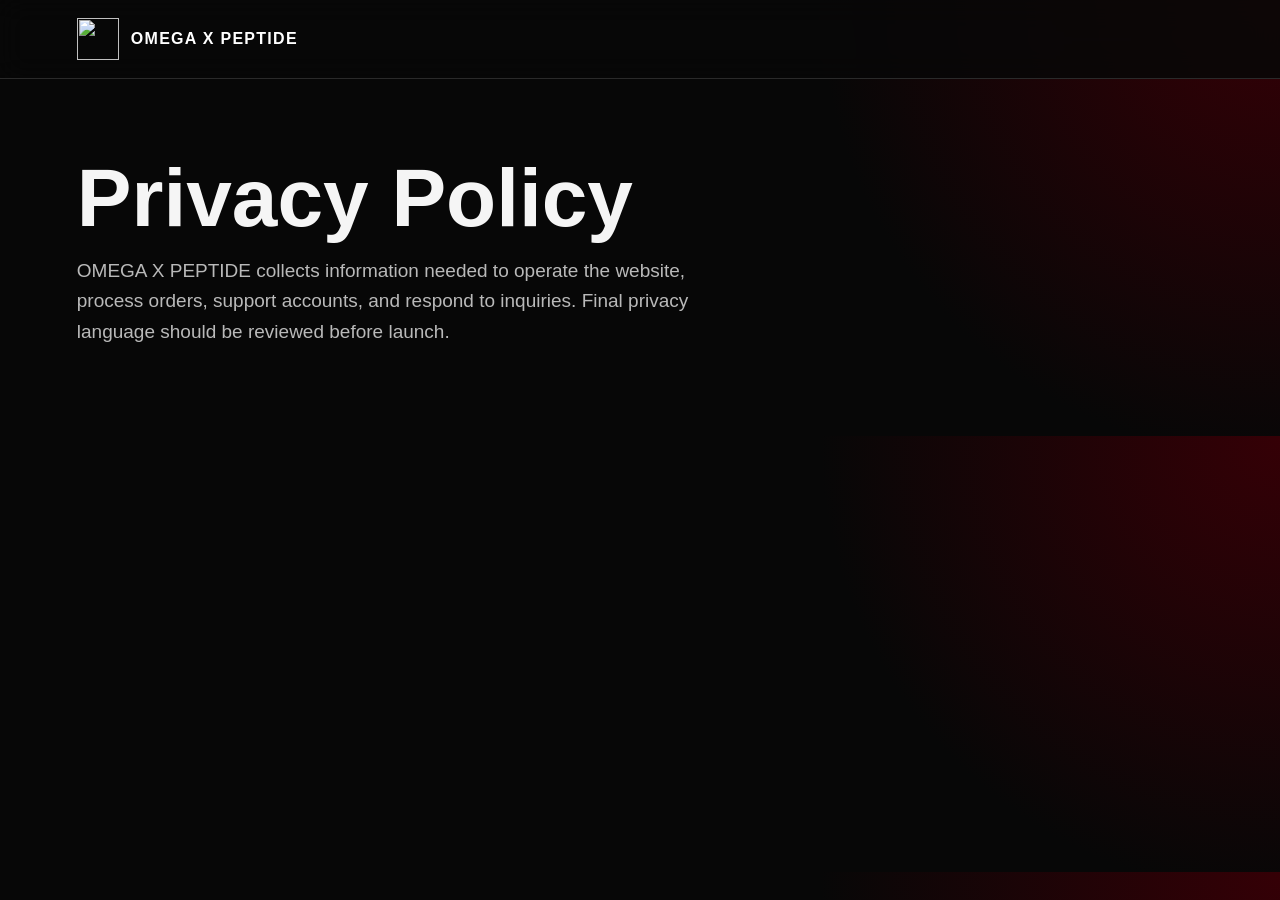
==== privacy.html @ 71b352d0 "Add files via upload" ====
<!doctype html><html lang="en"><head><meta charset="utf-8"><meta name="viewport" content="width=device-width,initial-scale=1"><title>Privacy | OMEGA X PEPTIDE</title><link rel="stylesheet" href="styles.css"></head><body><header class="site-header"><a class="brand" href="index.html"><img src="assets/logo.png"><span>OMEGA X PEPTIDE</span></a></header><main class="section"><h1>Privacy Policy</h1><p class="hero-text">OMEGA X PEPTIDE collects information needed to operate the website, process orders, support accounts, and respond to inquiries. Final privacy language should be reviewed before launch.</p></main></body></html>
---- styles.css ----
:root{--bg:#070707;--panel:#111;--panel2:#181818;--text:#f5f5f5;--muted:#b9b9b9;--red:#e50914;--red2:#91000a;--line:#2a2a2a}*{box-sizing:border-box}html{scroll-behavior:smooth}body{margin:0;background:radial-gradient(circle at top right,#350006 0,#070707 34%);color:var(--text);font-family:Inter,Arial,sans-serif}.top-alert{text-align:center;background:var(--red);color:#fff;font-weight:800;padding:9px;font-size:13px;letter-spacing:.08em;text-transform:uppercase}.site-header{position:sticky;top:0;z-index:10;display:flex;align-items:center;justify-content:space-between;padding:18px 6vw;background:rgba(7,7,7,.86);backdrop-filter:blur(14px);border-bottom:1px solid var(--line)}.brand{display:flex;align-items:center;gap:12px;color:#fff;text-decoration:none;font-weight:900;letter-spacing:.08em}.brand img{width:42px;height:42px;object-fit:contain}nav{display:flex;gap:22px}nav a,.footer-links a{color:var(--muted);text-decoration:none;font-weight:700}.ghost,.secondary{background:transparent;color:#fff;border:1px solid var(--line);border-radius:999px;padding:11px 18px;cursor:pointer}.primary{display:inline-block;background:linear-gradient(135deg,var(--red),var(--red2));color:#fff;text-decoration:none;border:0;border-radius:999px;padding:13px 22px;font-weight:900;cursor:pointer}.full{width:100%;border-radius:14px;margin-top:14px}.hero{display:grid;grid-template-columns:1.3fr .7fr;gap:40px;align-items:center;min-height:74vh;padding:80px 6vw}.eyebrow{color:#ff4b55;font-weight:900;text-transform:uppercase;letter-spacing:.16em;font-size:12px}h1{font-size:clamp(42px,7vw,82px);line-height:.95;margin:10px 0}h2{font-size:clamp(28px,4vw,46px);margin:8px 0}.hero-text{font-size:19px;max-width:680px;color:var(--muted);line-height:1.6}.hero-actions{display:flex;gap:14px;margin-top:28px}.hero-card,.notice-card,.panel-box{background:linear-gradient(180deg,rgba(255,255,255,.06),rgba(255,255,255,.025));border:1px solid var(--line);border-radius:28px;padding:28px;box-shadow:0 30px 90px rgba(0,0,0,.45)}.vial{height:340px;border-radius:26px;background:linear-gradient(180deg,#fff,#cfcfcf);display:grid;place-items:center;margin-bottom:22px}.vial img{width:70%;filter:drop-shadow(0 18px 24px rgba(0,0,0,.28))}.notice-card{margin:0 6vw 30px;color:#ddd;line-height:1.6}.section{padding:70px 6vw}.section-head{max-width:750px}.section-head p,.split p,.faq p{color:var(--muted);line-height:1.6}.filters{display:flex;gap:14px;margin:25px 0}.filters input,.panel input{width:100%;background:#0d0d0d;border:1px solid var(--line);color:#fff;border-radius:14px;padding:15px 16px;margin-bottom:12px}.product-grid{display:grid;grid-template-columns:repeat(3,1fr);gap:18px}.product-card{background:var(--panel);border:1px solid var(--line);border-radius:22px;padding:20px;transition:.2s}.product-card:hover{transform:translateY(-3px);border-color:#5b1116}.product-card .mock{height:160px;background:linear-gradient(180deg,#f7f7f7,#bdbdbd);border-radius:18px;display:grid;place-items:center;margin-bottom:16px}.mock img{width:72px}.product-card h3{margin:0 0 8px;font-size:22px}.meta{color:var(--muted);font-weight:700}.price{font-size:26px;font-weight:900;margin:16px 0}.product-card button{width:100%}.split{display:grid;grid-template-columns:1fr 1fr;gap:35px}.feature-list{display:grid;gap:15px}.feature-list div{background:var(--panel);border:1px solid var(--line);border-radius:18px;padding:18px}.feature-list span{display:block;color:var(--muted);margin-top:6px}.faq details{background:var(--panel);border:1px solid var(--line);border-radius:16px;margin:12px 0;padding:17px}summary{font-weight:900;cursor:pointer}footer{display:flex;justify-content:space-between;padding:35px 6vw;border-top:1px solid var(--line);color:var(--muted)}.footer-links{display:flex;gap:18px}.panel{position:fixed;inset:0;background:rgba(0,0,0,.72);z-index:50;display:grid;place-items:center;padding:20px}.hidden{display:none}.panel-box{width:min(560px,100%);position:relative}.panel-box.small{width:min(420px,100%)}.close{position:absolute;right:18px;top:14px;background:none;color:#fff;border:0;font-size:30px;cursor:pointer}.cart-row{display:flex;justify-content:space-between;gap:12px;border-bottom:1px solid var(--line);padding:12px 0}.cart-total{font-size:22px;font-weight:900;text-align:right;margin-top:20px}.checkbox{display:flex;gap:10px;align-items:flex-start;color:var(--muted);font-size:14px;line-height:1.4}.tiny{color:var(--muted);font-size:12px;line-height:1.5}@media(max-width:850px){nav{display:none}.hero,.split{grid-template-columns:1fr}.hero{padding-top:45px}.product-grid{grid-template-columns:1fr}.hero-actions,.filters,footer{flex-direction:column}.site-header{gap:10px}.brand span{font-size:13px}.vial{height:240px}}
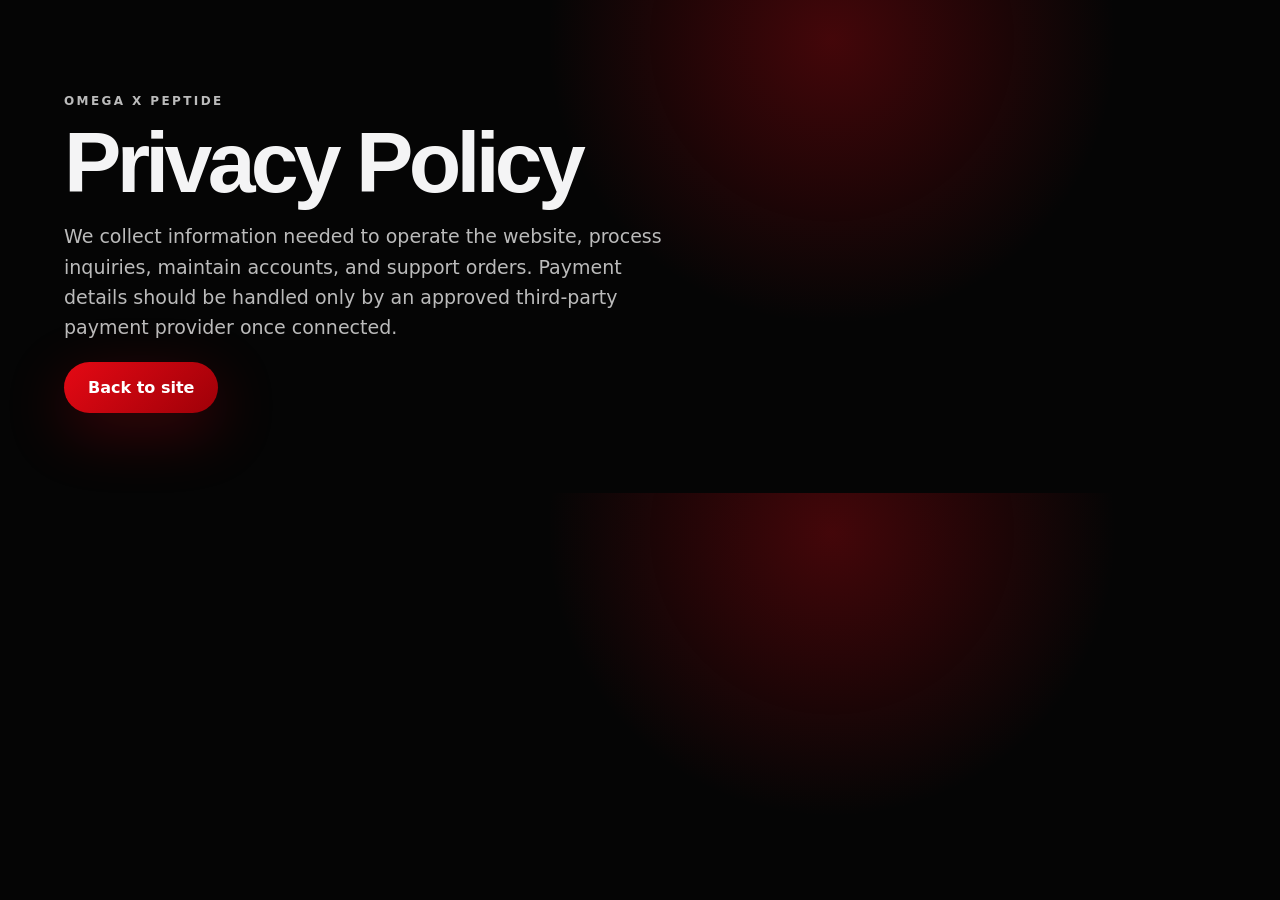
==== commit 6c49e64b: "Add files via upload" ====
--- a/privacy.html
+++ b/privacy.html
@@ -1 +1 @@
-<!doctype html><html lang="en"><head><meta charset="utf-8"><meta name="viewport" content="width=device-width,initial-scale=1"><title>Privacy | OMEGA X PEPTIDE</title><link rel="stylesheet" href="styles.css"></head><body><header class="site-header"><a class="brand" href="index.html"><img src="assets/logo.png"><span>OMEGA X PEPTIDE</span></a></header><main class="section"><h1>Privacy Policy</h1><p class="hero-text">OMEGA X PEPTIDE collects information needed to operate the website, process orders, support accounts, and respond to inquiries. Final privacy language should be reviewed before launch.</p></main></body></html>
+<!doctype html><html><head><meta charset="utf-8"><meta name="viewport" content="width=device-width,initial-scale=1"><title>Privacy | OMEGA X PEPTIDE</title><link rel="stylesheet" href="styles.css"></head><body><main class="faq"><p class="eyebrow red">OMEGA X PEPTIDE</p><h1>Privacy Policy</h1><p class="subhead">We collect information needed to operate the website, process inquiries, maintain accounts, and support orders. Payment details should be handled only by an approved third-party payment provider once connected.</p><a class="primary" href="index.html">Back to site</a></main></body></html>
--- a/styles.css
+++ b/styles.css
@@ -1 +1,2 @@
-:root{--bg:#070707;--panel:#111;--panel2:#181818;--text:#f5f5f5;--muted:#b9b9b9;--red:#e50914;--red2:#91000a;--line:#2a2a2a}*{box-sizing:border-box}html{scroll-behavior:smooth}body{margin:0;background:radial-gradient(circle at top right,#350006 0,#070707 34%);color:var(--text);font-family:Inter,Arial,sans-serif}.top-alert{text-align:center;background:var(--red);color:#fff;font-weight:800;padding:9px;font-size:13px;letter-spacing:.08em;text-transform:uppercase}.site-header{position:sticky;top:0;z-index:10;display:flex;align-items:center;justify-content:space-between;padding:18px 6vw;background:rgba(7,7,7,.86);backdrop-filter:blur(14px);border-bottom:1px solid var(--line)}.brand{display:flex;align-items:center;gap:12px;color:#fff;text-decoration:none;font-weight:900;letter-spacing:.08em}.brand img{width:42px;height:42px;object-fit:contain}nav{display:flex;gap:22px}nav a,.footer-links a{color:var(--muted);text-decoration:none;font-weight:700}.ghost,.secondary{background:transparent;color:#fff;border:1px solid var(--line);border-radius:999px;padding:11px 18px;cursor:pointer}.primary{display:inline-block;background:linear-gradient(135deg,var(--red),var(--red2));color:#fff;text-decoration:none;border:0;border-radius:999px;padding:13px 22px;font-weight:900;cursor:pointer}.full{width:100%;border-radius:14px;margin-top:14px}.hero{display:grid;grid-template-columns:1.3fr .7fr;gap:40px;align-items:center;min-height:74vh;padding:80px 6vw}.eyebrow{color:#ff4b55;font-weight:900;text-transform:uppercase;letter-spacing:.16em;font-size:12px}h1{font-size:clamp(42px,7vw,82px);line-height:.95;margin:10px 0}h2{font-size:clamp(28px,4vw,46px);margin:8px 0}.hero-text{font-size:19px;max-width:680px;color:var(--muted);line-height:1.6}.hero-actions{display:flex;gap:14px;margin-top:28px}.hero-card,.notice-card,.panel-box{background:linear-gradient(180deg,rgba(255,255,255,.06),rgba(255,255,255,.025));border:1px solid var(--line);border-radius:28px;padding:28px;box-shadow:0 30px 90px rgba(0,0,0,.45)}.vial{height:340px;border-radius:26px;background:linear-gradient(180deg,#fff,#cfcfcf);display:grid;place-items:center;margin-bottom:22px}.vial img{width:70%;filter:drop-shadow(0 18px 24px rgba(0,0,0,.28))}.notice-card{margin:0 6vw 30px;color:#ddd;line-height:1.6}.section{padding:70px 6vw}.section-head{max-width:750px}.section-head p,.split p,.faq p{color:var(--muted);line-height:1.6}.filters{display:flex;gap:14px;margin:25px 0}.filters input,.panel input{width:100%;background:#0d0d0d;border:1px solid var(--line);color:#fff;border-radius:14px;padding:15px 16px;margin-bottom:12px}.product-grid{display:grid;grid-template-columns:repeat(3,1fr);gap:18px}.product-card{background:var(--panel);border:1px solid var(--line);border-radius:22px;padding:20px;transition:.2s}.product-card:hover{transform:translateY(-3px);border-color:#5b1116}.product-card .mock{height:160px;background:linear-gradient(180deg,#f7f7f7,#bdbdbd);border-radius:18px;display:grid;place-items:center;margin-bottom:16px}.mock img{width:72px}.product-card h3{margin:0 0 8px;font-size:22px}.meta{color:var(--muted);font-weight:700}.price{font-size:26px;font-weight:900;margin:16px 0}.product-card button{width:100%}.split{display:grid;grid-template-columns:1fr 1fr;gap:35px}.feature-list{display:grid;gap:15px}.feature-list div{background:var(--panel);border:1px solid var(--line);border-radius:18px;padding:18px}.feature-list span{display:block;color:var(--muted);margin-top:6px}.faq details{background:var(--panel);border:1px solid var(--line);border-radius:16px;margin:12px 0;padding:17px}summary{font-weight:900;cursor:pointer}footer{display:flex;justify-content:space-between;padding:35px 6vw;border-top:1px solid var(--line);color:var(--muted)}.footer-links{display:flex;gap:18px}.panel{position:fixed;inset:0;background:rgba(0,0,0,.72);z-index:50;display:grid;place-items:center;padding:20px}.hidden{display:none}.panel-box{width:min(560px,100%);position:relative}.panel-box.small{width:min(420px,100%)}.close{position:absolute;right:18px;top:14px;background:none;color:#fff;border:0;font-size:30px;cursor:pointer}.cart-row{display:flex;justify-content:space-between;gap:12px;border-bottom:1px solid var(--line);padding:12px 0}.cart-total{font-size:22px;font-weight:900;text-align:right;margin-top:20px}.checkbox{display:flex;gap:10px;align-items:flex-start;color:var(--muted);font-size:14px;line-height:1.4}.tiny{color:var(--muted);font-size:12px;line-height:1.5}@media(max-width:850px){nav{display:none}.hero,.split{grid-template-columns:1fr}.hero{padding-top:45px}.product-grid{grid-template-columns:1fr}.hero-actions,.filters,footer{flex-direction:column}.site-header{gap:10px}.brand span{font-size:13px}.vial{height:240px}}
+:root{--bg:#050505;--panel:#0d0d0f;--soft:#151517;--line:#2a2a2e;--text:#f4f4f5;--muted:#a2a2aa;--red:#e50914;--red2:#990008;--white:#fff}*{box-sizing:border-box}html{scroll-behavior:smooth}body{margin:0;background:radial-gradient(circle at 65% 8%,rgba(229,9,20,.28),transparent 30%),var(--bg);color:var(--text);font-family:Inter,system-ui,-apple-system,BlinkMacSystemFont,"Segoe UI",sans-serif}body.no-scroll{overflow:hidden}a{color:inherit;text-decoration:none}button,input{font:inherit}.topbar{height:34px;background:linear-gradient(90deg,#c90008,#ff1b25,#8c0007);display:flex;justify-content:center;gap:22px;align-items:center;font-size:11px;font-weight:800;letter-spacing:.12em;text-transform:uppercase}.site-header{height:86px;position:sticky;top:0;z-index:30;display:flex;align-items:center;justify-content:space-between;padding:0 clamp(18px,5vw,72px);background:rgba(5,5,5,.76);backdrop-filter:blur(18px);border-bottom:1px solid rgba(255,255,255,.08)}.brand{display:flex;align-items:center;gap:14px}.brand img{width:56px;height:56px;object-fit:contain;background:#fff;border-radius:14px;padding:4px}.brand strong{font-family:Space Grotesk,sans-serif;font-size:22px;letter-spacing:.14em}.brand small{display:block;color:var(--red);font-size:12px;font-weight:800;letter-spacing:.28em}.desktop-nav{display:flex;gap:30px;color:#d9d9de;font-size:13px;font-weight:700}.desktop-nav a{position:relative}.desktop-nav a:after{content:"";height:2px;background:var(--red);position:absolute;left:0;right:100%;bottom:-9px;transition:.25s}.desktop-nav a:hover:after{right:0}.header-actions{display:flex;align-items:center;gap:10px}.ghost,.cart-pill,.menu-btn,.redline{border:1px solid rgba(255,255,255,.15);background:#0c0c0e;color:#fff;border-radius:999px;padding:12px 18px;font-weight:800}.cart-pill{background:#fff;color:#050505}.cart-pill span{background:var(--red);color:#fff;border-radius:999px;padding:2px 8px;margin-left:6px}.menu-btn{display:none;width:48px;height:44px;padding:0}.menu-btn span{display:block;width:20px;height:2px;background:#fff;margin:5px auto}.mobile-menu{position:fixed;inset:0 0 0 auto;width:min(380px,88vw);background:#080809;z-index:60;transform:translateX(100%);transition:.28s;padding:80px 26px;display:flex;flex-direction:column;gap:22px;border-left:1px solid var(--line)}.mobile-menu.show{transform:translateX(0)}.mobile-menu a{font-size:22px;font-weight:800}.close-menu,.close-x{position:absolute;right:20px;top:20px;background:none;border:0;color:#fff;font-size:42px}.hero{position:relative;min-height:680px;padding:100px clamp(18px,6vw,88px);display:grid;grid-template-columns:1.08fr .92fr;gap:46px;align-items:center;overflow:hidden;border-bottom:1px solid rgba(229,9,20,.35)}.hero-bg{position:absolute;inset:0;background:linear-gradient(90deg,#050505 0%,rgba(5,5,5,.84) 45%,rgba(5,5,5,.35) 100%),radial-gradient(circle at 75% 45%,rgba(229,9,20,.36),transparent 33%);opacity:.95}.hero-copy,.hero-card{position:relative;z-index:2}.eyebrow{color:#c9c9cc;text-transform:uppercase;letter-spacing:.2em;font-weight:900;font-size:12px}.red{color:var(--red)}h1,h2,h3{font-family:Space Grotesk,Inter,sans-serif;margin:0}h1{font-size:clamp(48px,7vw,86px);line-height:.92;letter-spacing:-.055em;max-width:850px}h2{font-size:clamp(32px,4vw,58px);line-height:1;letter-spacing:-.04em}.subhead{font-size:19px;line-height:1.7;color:#d4d4da;max-width:620px}.hero-buttons{display:flex;gap:14px;margin-top:34px}.primary,.secondary,.checkout{display:inline-flex;justify-content:center;align-items:center;border-radius:999px;padding:16px 24px;font-weight:900}.primary,.checkout{border:0;background:linear-gradient(135deg,var(--red),#9e0008);color:white;box-shadow:0 18px 60px rgba(229,9,20,.25)}.secondary{border:1px solid rgba(255,255,255,.2);background:#111;color:#fff}.hero-card{min-height:490px;border:1px solid rgba(255,255,255,.12);border-radius:34px;background:linear-gradient(160deg,rgba(255,255,255,.08),rgba(255,255,255,.02));box-shadow:0 30px 90px rgba(0,0,0,.55);overflow:hidden}.vial-stack{position:absolute;inset:40px 25px 90px;display:flex;align-items:flex-end;justify-content:center;gap:12px}.vial{width:150px;height:290px;border-radius:30px 30px 16px 16px;background:linear-gradient(90deg,#141414,#e9e9e9,#1a1a1a);position:relative;box-shadow:inset 0 0 0 1px rgba(255,255,255,.22),0 26px 50px rgba(0,0,0,.45)}.vial:before{content:"";position:absolute;width:92px;height:42px;top:-30px;left:50%;transform:translateX(-50%);background:linear-gradient(#222,#070707);border-radius:10px 10px 4px 4px;border-top:8px solid #d91319}.vial:after{content:"";position:absolute;left:14px;right:14px;top:118px;height:105px;background:#050505;border-radius:12px;border:1px solid rgba(255,255,255,.08)}.vial img{position:absolute;z-index:2;width:68px;height:68px;object-fit:contain;background:#fff;border-radius:50%;top:136px;left:50%;transform:translateX(-50%)}.vial-back,.vial-side{transform:scale(.78);opacity:.74}.card-footer{position:absolute;left:28px;right:28px;bottom:26px;padding-top:20px;border-top:1px solid rgba(255,255,255,.13);display:flex;justify-content:space-between;gap:16px}.card-footer span{font-size:28px;font-weight:900;letter-spacing:.12em}.card-footer small{color:#aaa;max-width:240px}.trust-row{display:grid;grid-template-columns:repeat(4,1fr);border-bottom:1px solid rgba(255,255,255,.08);border-top:1px solid rgba(255,255,255,.08);background:#09090a}.trust-row div{padding:28px;border-right:1px solid rgba(255,255,255,.08)}.trust-row span{color:var(--red);font-weight:900}.trust-row strong{display:block;margin:8px 0}.trust-row small{color:var(--muted)}.intro-panel,.catalog-section,.split,.process,.faq{padding:80px clamp(18px,5vw,74px)}.intro-panel{display:grid;grid-template-columns:.9fr 1.1fr;gap:34px;align-items:center;background:#080808}.intro-panel p:last-child{font-size:18px;color:#ccc;line-height:1.65}.section-head{display:flex;justify-content:space-between;gap:20px;align-items:end;margin-bottom:30px}.catalog-tools{display:flex;gap:10px}.catalog-tools input{background:#111;border:1px solid var(--line);color:#fff;border-radius:999px;padding:14px 18px;min-width:250px}.catalog-tools button,.product-bottom button{border:0;border-radius:999px;background:#fff;color:#050505;font-weight:900;padding:13px 18px}.product-grid{display:grid;grid-template-columns:repeat(3,1fr);gap:18px}.product-card{background:linear-gradient(180deg,#151518,#09090a);border:1px solid rgba(255,255,255,.09);border-radius:24px;overflow:hidden;transition:.22s}.product-card:hover{transform:translateY(-4px);border-color:rgba(229,9,20,.45)}.product-media{height:260px;background:radial-gradient(circle at center,rgba(229,9,20,.2),transparent 55%);display:grid;place-items:center}.mini-vial{width:116px;height:190px;border-radius:22px 22px 12px 12px;background:linear-gradient(90deg,#181818,#efefef,#161616);position:relative}.mini-vial:before{content:"";position:absolute;top:-24px;left:50%;transform:translateX(-50%);height:32px;width:76px;border-radius:8px 8px 3px 3px;background:#111;border-top:7px solid var(--red)}.mini-vial:after{content:"";position:absolute;left:10px;right:10px;top:76px;height:74px;background:#060606;border-radius:10px}.mini-vial img{position:absolute;z-index:2;width:46px;left:50%;top:90px;transform:translateX(-50%);background:white;border-radius:50%}.product-copy{padding:22px}.product-copy h3{font-size:25px}.product-copy p{color:var(--muted)}.product-bottom{display:flex;justify-content:space-between;align-items:center;margin-top:22px}.product-bottom strong{font-size:24px}.split{display:grid;grid-template-columns:1fr 1fr;gap:18px}.panel,.testing-list{border:1px solid rgba(255,255,255,.1);border-radius:28px;background:#101012;padding:34px}.rich{background:linear-gradient(135deg,rgba(229,9,20,.22),rgba(255,255,255,.05))}.panel p{color:#ccc;line-height:1.65}.testing-list div{display:flex;justify-content:space-between;padding:24px 0;border-bottom:1px solid rgba(255,255,255,.1)}.testing-list span{color:#aaa}.steps{display:grid;grid-template-columns:repeat(3,1fr);gap:18px;margin-top:28px}.steps div{padding:30px;border:1px solid rgba(255,255,255,.1);background:#0c0c0d;border-radius:24px}.steps b{display:grid;place-items:center;width:42px;height:42px;background:var(--red);border-radius:50%;margin-bottom:18px}.steps p,.faq p{color:#bbb;line-height:1.6}.faq details{border:1px solid rgba(255,255,255,.1);border-radius:18px;padding:20px 22px;margin-top:12px;background:#0d0d0e}.faq summary{font-weight:900;cursor:pointer}footer{padding:46px clamp(18px,5vw,74px);border-top:1px solid rgba(255,255,255,.1);background:#050505;display:grid;grid-template-columns:1fr auto;gap:20px}footer strong{font-size:24px;letter-spacing:.12em}footer p{color:#aaa}footer nav{display:flex;gap:18px}.fineprint{grid-column:1/-1;font-size:12px;letter-spacing:.04em;color:#888}.modal-backdrop{position:fixed;inset:0;background:rgba(0,0,0,.68);backdrop-filter:blur(9px);z-index:80;display:none}.modal-backdrop.show{display:block}.cart-drawer{position:absolute;right:0;top:0;height:100%;width:min(530px,100vw);background:#080809;border-left:1px solid rgba(255,255,255,.12);display:flex;flex-direction:column}.cart-head{padding:28px;display:flex;justify-content:space-between;align-items:start;border-bottom:1px solid rgba(255,255,255,.1)}.cart-head small{color:var(--red);letter-spacing:.18em;font-weight:900}.cart-head h2{font-size:42px}.cart-head button{background:0;border:0;color:#fff;font-size:42px}.cart-items{flex:1;overflow:auto;padding:18px}.cart-item{display:grid;grid-template-columns:64px 1fr auto;gap:14px;align-items:center;padding:14px;border:1px solid rgba(255,255,255,.09);background:#101012;border-radius:18px;margin-bottom:10px}.cart-thumb{width:64px;height:64px;background:#fff;border-radius:14px;display:grid;place-items:center}.cart-thumb img{width:48px}.cart-item h4{margin:0}.cart-item p{margin:4px 0 0;color:#aaa}.cart-item button{grid-column:2/4;justify-self:end;border:1px solid rgba(255,255,255,.16);background:#09090a;color:#fff;border-radius:999px;padding:9px 14px}.cart-bottom{padding:20px;border-top:1px solid rgba(255,255,255,.1);background:#0b0b0c}.ack{display:flex;gap:12px;color:#cfcfd4;font-size:13px;line-height:1.35;margin-bottom:16px}.ack input{width:22px;accent-color:var(--red)}.total-row{display:flex;justify-content:space-between;font-size:24px;margin-bottom:14px}.checkout{width:100%;font-size:16px}.cart-bottom p{color:#888;text-align:center;font-size:12px}.empty-cart{text-align:center;color:#aaa;padding:50px}.login-modal{position:absolute;left:50%;top:50%;transform:translate(-50%,-50%);width:min(430px,92vw);background:#0d0d0e;border:1px solid rgba(255,255,255,.12);border-radius:28px;padding:32px}.login-modal input{width:100%;margin:10px 0;background:#09090a;color:#fff;border:1px solid var(--line);border-radius:14px;padding:16px}.full{width:100%;margin-top:10px}.close-x{font-size:36px}
+@media (max-width:900px){.topbar{height:auto;min-height:34px;gap:8px;flex-wrap:wrap;padding:8px;font-size:9px}.desktop-nav,.ghost{display:none}.site-header{height:76px;padding:0 14px}.brand img{width:46px;height:46px}.brand strong{font-size:17px}.brand small{font-size:10px}.menu-btn{display:block}.hero{min-height:auto;grid-template-columns:1fr;padding:58px 18px 28px;gap:26px}.hero-copy{order:1}.hero-card{order:2;min-height:365px;border-radius:26px}.vial-stack{inset:28px 16px 78px}.vial{width:105px;height:210px}.vial:before{width:70px;height:34px;top:-25px}.vial:after{top:86px;height:80px}.vial img{width:52px;height:52px;top:102px}.card-footer{left:18px;right:18px}.card-footer span{font-size:20px}.card-footer small{font-size:11px}h1{font-size:48px;line-height:.95}.subhead{font-size:16px}.hero-buttons{flex-direction:column}.primary,.secondary{width:100%}.trust-row{grid-template-columns:1fr 1fr}.trust-row div{padding:18px}.intro-panel,.section-head,.split{grid-template-columns:1fr;display:grid}.intro-panel,.catalog-section,.split,.process,.faq{padding:48px 16px}.section-head{align-items:start}.catalog-tools{width:100%;flex-direction:column}.catalog-tools input,.catalog-tools button{width:100%;min-width:0}.product-grid{grid-template-columns:1fr;gap:14px}.product-card{display:grid;grid-template-columns:118px 1fr;min-height:150px;border-radius:20px}.product-media{height:auto}.mini-vial{transform:scale(.58)}.product-copy{padding:18px 16px 18px 0}.product-copy h3{font-size:21px}.product-copy p{font-size:13px}.product-bottom{margin-top:12px}.product-bottom strong{font-size:20px}.product-bottom button{padding:10px 15px}.steps{grid-template-columns:1fr}.testing-list div{display:block}.testing-list span{display:block;margin-top:6px}.cart-drawer{width:100%;border-left:0}.cart-head{padding:20px}.cart-head h2{font-size:36px}.cart-items{padding:12px}.cart-item{grid-template-columns:54px 1fr auto;padding:12px}.cart-thumb{width:54px;height:54px}.cart-item strong{font-size:14px}.cart-item button{font-size:13px}.cart-bottom{position:sticky;bottom:0;padding:16px}.total-row{font-size:22px}footer{grid-template-columns:1fr}footer nav{flex-wrap:wrap}}
